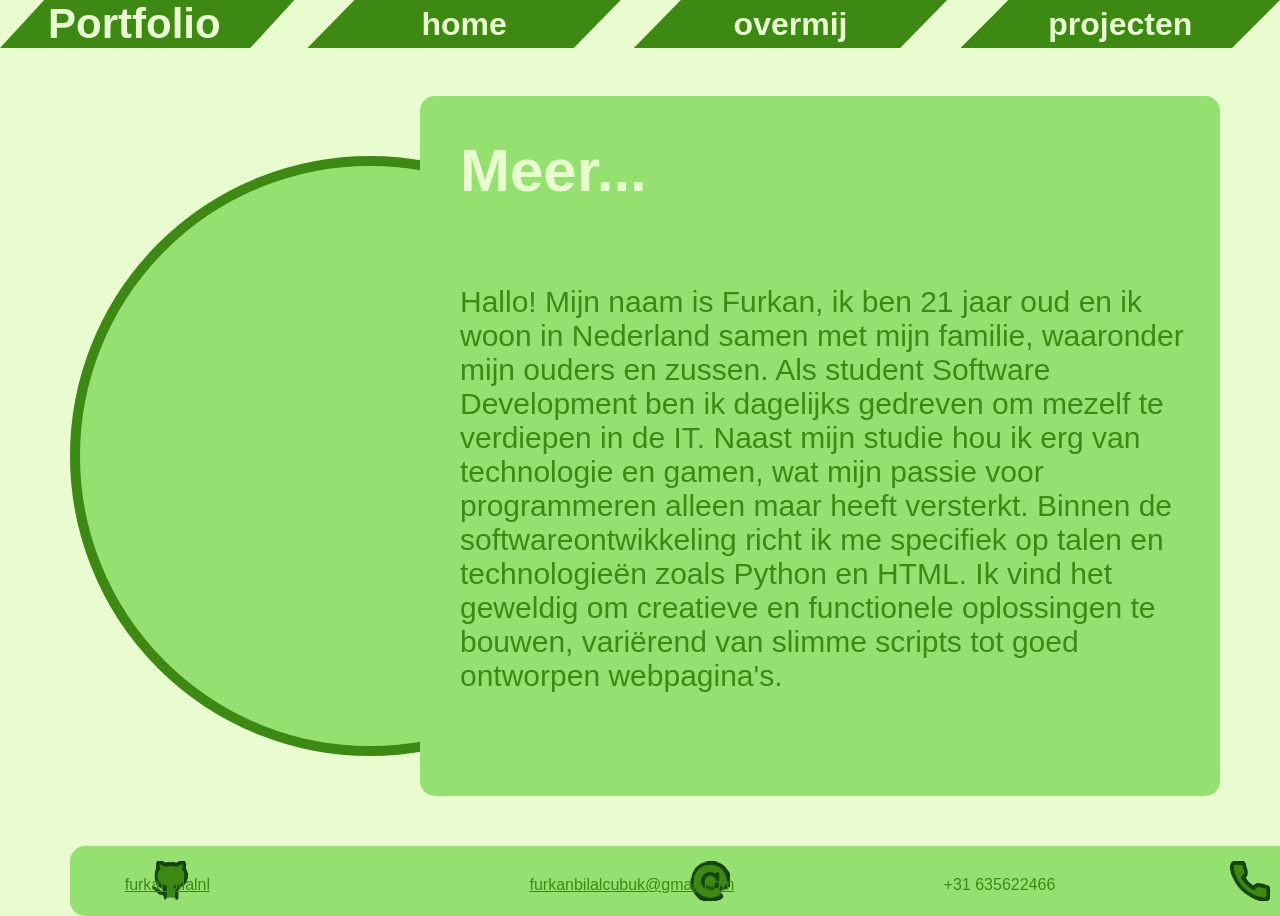
==== pages/aboutme.html @ 6112f853 "final(hopefully)" ====
<!doctype html>
<html lang="en" class="about-page">
  <head>
    <meta charset="UTF-8" />
    <meta name="viewport" content="width=device-width, initial-scale=1.0" />
    <title>Over mij Pagina</title>
    <link rel="stylesheet" href="/css/style.css" />
  </head>
  <body class="about-page">
    <header class="site-header">
      <nav class="navigation" aria-label="Main navigation">
        <a class="nav-logo" href="/index.html">Portfolio</a>
        <a class="nav-link nav-home" href="/index.html">home</a>
        <a class="nav-link nav-about" href="/pages/aboutme.html">overmij</a>
        <a class="nav-link nav-projects" href="/pages/projecten.html">projecten</a>
      </nav>
      <main>
    </header>
      <div class="text-block">
        <h2>Meer...</h2>
        <p>
          Hallo! Mijn naam is Furkan, ik ben 21 jaar oud en ik woon in Nederland
          samen met mijn familie, waaronder mijn ouders en zussen. Als student
          Software Development ben ik dagelijks gedreven om mezelf te verdiepen in
          de IT. Naast mijn studie hou ik erg van technologie en gamen, wat mijn
          passie voor programmeren alleen maar heeft versterkt. Binnen de
          softwareontwikkeling richt ik me specifiek op talen en technologieën
          zoals Python en HTML. Ik vind het geweldig om creatieve en functionele
          oplossingen te bouwen, variërend van slimme scripts tot goed ontworpen
          webpagina's.
        </p>
      </div>
      <div class="portrait-frame2">
        <video autoplay muted loop playsinline>
          <source src="/img/1000031771 - Trim.mp4" type="video/mp4" />
        </video>
      </div>
    </main>
    <footer>
      <div class="contact-block">
        <img id="gitlogo" src="/img/logo-git.png" alt="github logo" />
        <img id="maillogo" src="/img/logo-mail.png" alt="mail logo" />
        <img id="phonelogo" src="/img/logo-phone.png" alt="phone logo" />
      </div>
      <div class="contact-block-text">
        <a href="https://github.com/furkanbilalnl/">furkanbilalnl</a>
        <a id="mail" href="mailto:furkanbilalcubuk@gmail.com/">furkanbilalcubuk@gmail.com</a>
        <a id="underlinesiz" href="#">+31 635622466</a>
      </div>
    </footer>
  </body>
</html>
---- css/style.css ----
* {
  box-sizing: border-box;
  margin-left: 0;
}

html,
body {
  width: 100%;
  min-height: 100%;
  margin: 0;
}

body {
  font-family: Inter, Arial, Helvetica, sans-serif;
}

.background-block {
  position: relative;
  isolation: isolate;
  min-height: 100vh;
  overflow: hidden;
  background: #000;
}

.background-video,
.video-tint {
  position: absolute;
  inset: 0;
  width: 100%;
  height: 100%;
}

.background-video {
  z-index: -2;
  object-fit: cover;
}

.video-tint {
  z-index: -1;
  background: rgba(0, 0, 0, 0.352);
}

.site-header {
  position: relative;
  z-index: 1;
  height: 46px;
}

.navigation {
  display: grid;
  grid-template-columns: 23% 25.5% 25.5% 26%;
  width: 100%;
  height: 46px;
}

.navigation a {
  display: flex;
  align-items: center;
  justify-content: center;
  min-width: 0;
  color: #e8fccf;
  font-weight: 700;
  text-decoration: none;
}

.nav-logo,
.nav-link {
  background: #3e8914;
  clip-path: polygon(15% 0, 100% 0, 85% 100%, 0 100%);
}

.nav-logo {
  justify-content: flex-start !important;
  padding-left: 3.75vw;
  font-size: 42px;
}

.nav-link {
  font-size: 32px;
}

.nav-home {
  margin-left: 4%;
}

.nav-about {
  margin-left: 4%;
}

.nav-projects {
  margin-left: 4%;
}

.content-block {
  display: flex;
  justify-content: flex-end;
  text-align: center;
  padding: 52px 31px 40px;
}

.profile-block {
  position: relative;
  width: min(777px, 48vw);
  min-height: min(884px, calc(100vh - 138px));
  border-radius: 20px;
  background: #e8fccf;
}

.portrait-background {
  position: absolute;
  top: 25.4%;
  left: 16.7%;
  width: 63%;
  aspect-ratio: 490 / 474;
  border-radius: 50%;
  background: #e8fccf;
}

.portrait-frame {
  position: absolute;
  top: 19%;
  left: 19.2%;
  width: 60%;
  aspect-ratio: 490 / 474;
  overflow: hidden;
  border: 8px solid #e8fccf;
  border-radius: 50%;
}

.portrait-image {
  display: block;
  width: 100%;
  height: 100%;
  object-fit: cover;
  object-position: center 65%;
  object-position: right 70%;
  transform: scale(3.2);
}

.name-text {
  position: absolute;
  z-index: 1;
  top: 8%;
  left: 9.4%;
  width: 80%;
  margin: 0;
  color: #134611;
  font-size: 32px;
  font-weight: 700;
  line-height: 1.2;
}

.subtitle-text {
  position: absolute;
  bottom: 16.2%;
  left: 21.9%;
  margin: 0;
  color: #3e8914;
  font-size: 32px;
}

.interests-block {
  position: absolute;
  right: 7%;
  bottom: 8.5%;
  left: 5.4%;
  display: flex;
  justify-content: space-between;
  gap: 16px;
  color: #3e8914;
  font-size: clamp(16px, 1.67vw, 32px);
}

.interests-block p {
  margin: 0;
}

body.about-page {
  display: flex;
  flex-direction: column;
  background-color: #e8fccf;
}

.about-page .text-block {
  z-index: 99;
  display: flex;
  align-self: flex-end;
  flex-direction: column;
  margin-top: 50px;
  margin-right: 60px;
  height: 700px;
  width: 800px;
  background-color: #96e072;
  border-radius: 15px;
}

.about-page .text-block h2 {
  color: #e8fccf;
  font-size: 60px;
  text-align: left;
  margin-top: 40px;
  margin-left: 40px;
}

.about-page .text-block p {
  color: #3e8914;
  font-size: 30px;
  margin-left: 40px;
}


.about-page .contact-block {
  z-index: 99;
  display: flex;
  align-self: center;
  flex-direction: row;
  justify-content: flex-start;
  gap: 420px;
  margin-top: 90px;
  margin-left: 70px;
  height: 70px;
  width: 1580px;
  background-color: #96e072;
  border-radius: 15px;
}

.about-page .contact-block-text {
  z-index: 999;
  display: flex;
  align-items: center;
  justify-content: space-around;
  text-align: center;
  margin-top: -40px;
  margin-right: 120px;
  margin-left: 20px;
}

.about-page .contact-block-text a {
  color: #3e8914;
}

.about-page #mail {
  margin-left: 110px;
}

.about-page #underlinesiz {
  text-decoration: none;
}

.about-page .portrait-frame2 {
  display: flex;
  justify-content: flex-end;
  margin-top: -640px;
  margin-left: 70px;
  width: 600px;
  height: 600px;
  border-radius: 999px;
  background-color: #96e072;
  overflow: hidden;
  border: 10px solid #3e8914;
  box-sizing: border-box;
}

.about-page .portrait-frame2 video {
  display: block;
  width: 100%;
  height: 100%;
  object-fit: cover;
}

.about-page .contact-block img {
  display: flex;
  flex-direction: row;
  margin-left: 80px;
  margin-top: 15px;
  height: 40px;
  width: 40px;
}

.projects-page {
  background-color: #e8fccf;
}

body.projects-page {
  background-color: #e8fccf;
}

.projects-page main {
  min-width: 100vh;
  min-height: 100vh;
  display: flex;
  flex-direction: row-reverse;
  justify-content: space-around;
  align-items: center;
  margin-top: -40px;
}

.projects-page .interview-block {
  display: flex;
  text-align: start;
  flex-direction: column;
  align-items: flex-start;
  height: 750px;
  width: 890px;
  padding: 28px 35px;
  border-radius: 20px;
  background-color: #134611;
  margin-right: 40px;
}

.projects-page .interview-block h2 {
  font-size: 60px;
  color: #e8fccf;
  margin: 0 0 14px;
}

.projects-page .soru {
  font-size: 24px;
  font-weight: bold;
  color: #e8fccf;
  line-height: 1.2;
  padding: 0;
  margin: 0;
}

.projects-page .cevap {
  font-size: 23px;
  font-weight: lighter;
  font-style: italic;
  color: #e8fccf;
  line-height: 1.2;
  margin: 0 0 22px 12px;
}

.projects-page .projecten-table {
  display: flex;
  flex-direction: column;
  text-decoration: none;
  height: 750px;
  width: 650px;
  padding: 20px;
  border-radius: 20px;
  background-color: #134611;
}

.projects-page .projecten-table a{
  text-decoration: none;
  color: #134611;
}

.projects-page .projecten-table h2 {
  display: flex;
  align-items: center;
  flex: 0 0 140px;
  margin: 0 0 7px;
  padding: 20px;
  border-radius: 20px 20px 0 0;
  background-color: #e8fccf;
  color: #134611;
  font-size: 40px;
}

.projects-page .projecten-table ul {
  display: flex;
  flex: 1;
  flex-direction: column;
  gap: 7px;
  min-height: 0;
  padding: 0;
  margin: 0;
  list-style: none;
  border-radius: 20px;
  background-color: #134611;
}

.projects-page .projecten-table li {
  display: grid;
  flex: 1;
  grid-template-columns: 200px 403px;
  gap: 7px;
}

.projects-page .projecten-table li span {
  display: flex;
  align-items: center;
  font-size: larger;
  font-weight: bold;
  padding: 10px 20px;
  background-color: #e8fccf;
  color: #134611;
}

.projects-page .email-input {
  display: flex;
  margin-top: 70px;
  margin-bottom: 20px;
  margin-left: 240px;
  height: 50px;
  width: 220px;
  border-radius: 10px;
  border: 2px solid #e8fccf;
  background-color: #e8fccf;
  color: #134611;
}

.projects-page .email-input::placeholder {
  background-color: #e8fccf;
}

.projects-page .email-input:focus {
  border-color: #3e8914;
  outline: none;
}

.projects-page .number-input {
  display: flex;
  margin-top: -70px;
  height: 50px;
  width: 220px;
  border-radius: 10px;
  border: 2px solid #e8fccf;
  background-color: #e8fccf;
  color: #134611;
}

.projects-page .number-input::placeholder {
  background-color: #e8fccf;
}

.projects-page .number-input:focus {
  border-color: #3e8914;
  outline: none;
}

.projects-page .star-review {
  display: flex;
  margin-top: -60px;
  margin-left: 650px;
  height: 50px;
  width: 195px;
  border:none;
  background-color: #96e072;
  background: url(/img/star-empty.png) center / cover no-repeat;
  border-radius: 10px;
}
.projects-page .star-review::-moz-range-thumb {
    height: 40px;
    width: 40px;
    border-radius: 50%;
    background: #134611;
    border: none;
/*     border: 2px solid #3e8914; */
    background: url(/img/star2.png) center / cover no-repeat;
  }

.projects-page .star #rating {
  display: flex;
  margin-top: -75px;
  margin-left: 655px;
  font-size: 17px;
  font-weight: lighter;
  font-style: italic;
  color: #e8fccf;
}

.projects-page .star #email {
  display: flex;
  margin-top: -47px;
  margin-left: 250px;
  font-size: 17px;
  font-weight: lighter;
  font-style: italic;
  color: #e8fccf;
}

.projects-page .star #number {
  display: flex;
  margin-top: -36px;
  margin-left: 10px;
  font-size: 17px;
  font-weight: lighter;
  font-style: italic;
  color: #e8fccf;
}

.projects-page .send-button{
  display: flex;
  text-align: center;
  align-items: center;
  justify-content: center;
  height: 30px;
  width: 70px;
  font-size: 15px;
  font-weight: 550;
  color: #134611;
  background-color: #96e072;
  border-radius: 10px;
  border: none;
  outline: none;
  margin-top: -2px;
  margin-left: 470px;
}

.projects-page .send-button:hover{
  background-color: #e8fccf;
  color: #134611;
}
.project1 body{
  display: flex;
  background-color: #e8fccf;
  flex-direction: column;
}

.project1 .anakare{
  display: flex;
  justify-content: space-between;
  flex-direction: column;
/*   margin-top: 2%;
  margin-left: 4%; */
  background-color: #e8fccf;
  height: 888px;
  width: 100%;
}

.project1 .anakare p{
  display: flex;
  align-items: center;
  justify-content: center;
  padding: 2%;
  color:#134611;
  font-weight: 600;
  font-size: 150%;
}

.project1 .kare2{
  display: flex;
  background-color: #96e072;
  margin-left: 3%;
  margin-top: 2.5%;
  height: 46%;
  width: 45%;
  border-radius: 20px;
}
.project1 .kare4{
  display: flex;
  background-color: #96e072;
  margin-left: 3%;
  margin-top: 2.5%;
  height: 46%;
  width: 45%;
  border-radius: 20px;
}

.project1 .kare3{
  display: flex;
  background-color: #96e072;
  margin-left: 5%;
  margin-top: 2.5%;
  border-radius: 20px;
  height: 46%;
  width: 45%;
}
.project1 .kare5{
  display: flex;
  align-items: center;
  justify-content: center;
  background-color: #96e072;
  margin-left: 5%;
  margin-top: 2.5%;
  margin-bottom: 2.5%;
  height: 46%;
  width: 45%;
  border-radius: 20px;
}

.project1 .anakare #csspng{
  position: absolute;
  right: 2%;
  bottom: 4%;
  height: 45%;
  width: 45%;
  border: 20px solid #3e8914 ;
  border-radius: 20px;
/*   margin-left: 60%;
  margin-top: 0%; */
}

/* .project1 .anakare #csspng:hover{
  border: 20px solid #3e8914;
  z-index: 10;
  height: 80%;
  width: 80%;
} */

.project1 .anakare #htmlpng{
  position: absolute;
  right: 2%;
  top: 40%;
  height: 10%;
  width: 45%;
  border: 20px solid #3e8914 ;
  border-radius: 20px;
/*   margin-left: 60%;
  margin-top: 0%; */
}

.project1 .anakare #htmlpng2{
  position: absolute;
  right: 2%;
  top: 10%;
  height: 29%;
  width: 45%;
  border: 20px solid #3e8914 ;
  border-radius: 20px;
/*   margin-left: 60%;
  margin-top: 0%; */
}

/* .project1 .anakare #htmlpng:hover{
  border: 20px solid #3e8914;
  z-index: 10;
  height: 20%;
  width: 80%;
}
 */
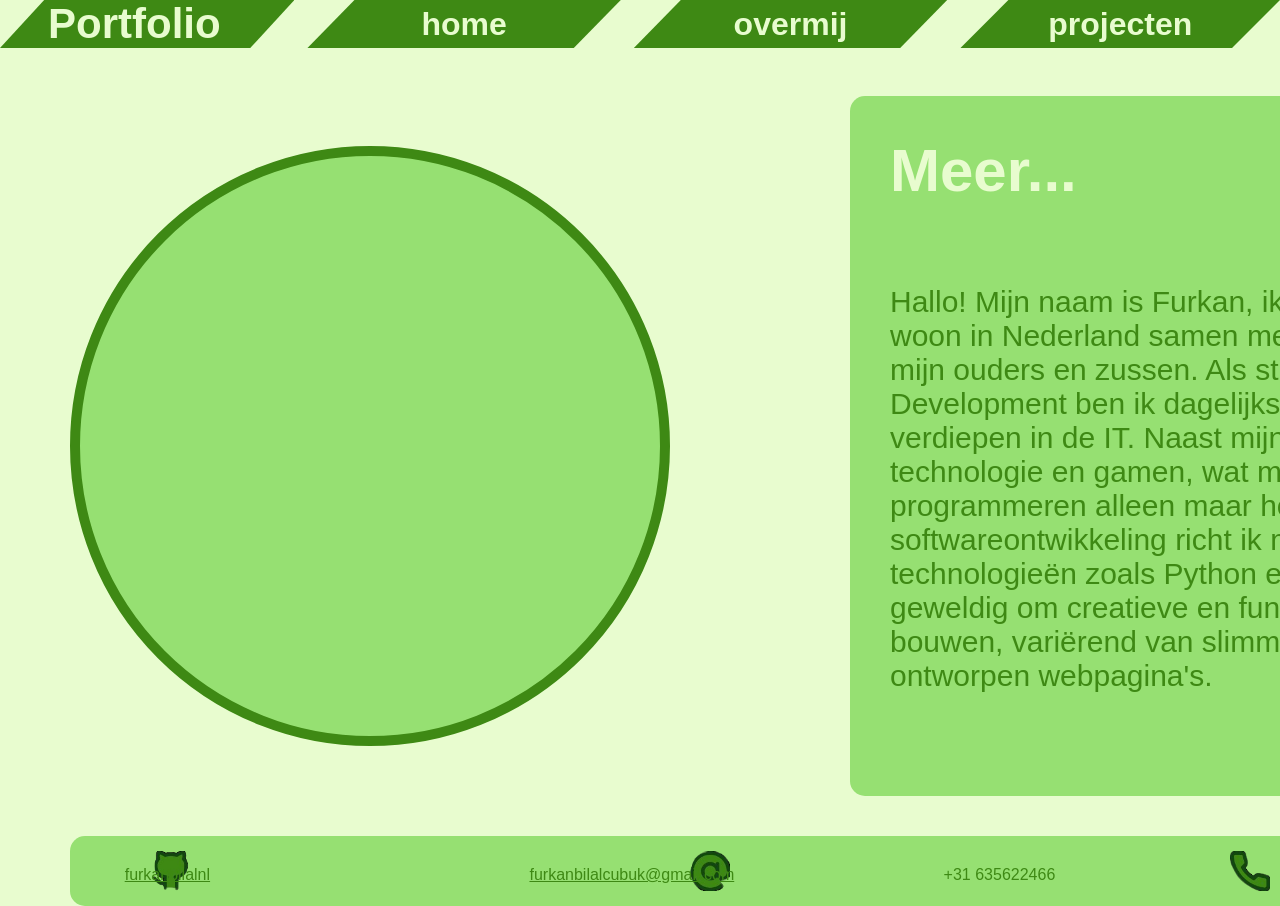
==== commit 0fef8511: "fix?" ====
--- a/pages/aboutme.html
+++ b/pages/aboutme.html
@@ -8,33 +8,35 @@
   </head>
   <body class="about-page">
     <header class="site-header">
-      <nav class="navigation" aria-label="Main navigation">
-        <a class="nav-logo" href="/index.html">Portfolio</a>
-        <a class="nav-link nav-home" href="/index.html">home</a>
-        <a class="nav-link nav-about" href="/pages/aboutme.html">overmij</a>
-        <a class="nav-link nav-projects" href="/pages/projecten.html">projecten</a>
-      </nav>
+        <nav class="navigation" aria-label="Main navigation">
+          <a class="nav-logo" href="/index.html">Portfolio</a>
+          <a class="nav-link nav-home" href="/index.html">home</a>
+          <a class="nav-link nav-about" href="/pages/aboutme.html">overmij</a>
+          <a class="nav-link nav-projects" href="/pages/projecten.html">projecten</a>
+        </nav>
+    </header>
       <main>
-    </header>
-      <div class="text-block">
-        <h2>Meer...</h2>
-        <p>
-          Hallo! Mijn naam is Furkan, ik ben 21 jaar oud en ik woon in Nederland
-          samen met mijn familie, waaronder mijn ouders en zussen. Als student
-          Software Development ben ik dagelijks gedreven om mezelf te verdiepen in
-          de IT. Naast mijn studie hou ik erg van technologie en gamen, wat mijn
-          passie voor programmeren alleen maar heeft versterkt. Binnen de
-          softwareontwikkeling richt ik me specifiek op talen en technologieën
-          zoals Python en HTML. Ik vind het geweldig om creatieve en functionele
-          oplossingen te bouwen, variërend van slimme scripts tot goed ontworpen
-          webpagina's.
-        </p>
-      </div>
-      <div class="portrait-frame2">
-        <video autoplay muted loop playsinline>
-          <source src="/img/1000031771 - Trim.mp4" type="video/mp4" />
-        </video>
-      </div>
+        <section>
+          <div class="text-block">
+            <h2>Meer...</h2>
+            <p>
+              Hallo! Mijn naam is Furkan, ik ben 21 jaar oud en ik woon in Nederland
+              samen met mijn familie, waaronder mijn ouders en zussen. Als student
+              Software Development ben ik dagelijks gedreven om mezelf te verdiepen in
+              de IT. Naast mijn studie hou ik erg van technologie en gamen, wat mijn
+              passie voor programmeren alleen maar heeft versterkt. Binnen de
+              softwareontwikkeling richt ik me specifiek op talen en technologieën
+              zoals Python en HTML. Ik vind het geweldig om creatieve en functionele
+              oplossingen te bouwen, variërend van slimme scripts tot goed ontworpen
+              webpagina's.
+            </p>
+          </div>
+          <div class="portrait-frame2">
+            <video autoplay muted loop playsinline>
+              <source src="/img/1000031771 - Trim.mp4" type="video/mp4" />
+            </video>
+          </div>
+        </section>
     </main>
     <footer>
       <div class="contact-block">
--- a/css/style.css
+++ b/css/style.css
@@ -184,10 +184,10 @@
 .about-page .text-block {
   z-index: 99;
   display: flex;
-  align-self: flex-end;
+/*   align-self: flex-end; */
   flex-direction: column;
   margin-top: 50px;
-  margin-right: 60px;
+  margin-left: 850px;
   height: 700px;
   width: 800px;
   background-color: #96e072;
@@ -250,7 +250,7 @@
 .about-page .portrait-frame2 {
   display: flex;
   justify-content: flex-end;
-  margin-top: -640px;
+  margin-top: -650px;
   margin-left: 70px;
   width: 600px;
   height: 600px;
@@ -292,7 +292,7 @@
   flex-direction: row-reverse;
   justify-content: space-around;
   align-items: center;
-  margin-top: -40px;
+  margin-top: -25px;
 }
 
 .projects-page .interview-block {
@@ -305,7 +305,7 @@
   padding: 28px 35px;
   border-radius: 20px;
   background-color: #134611;
-  margin-right: 40px;
+  margin-right: 30px;
 }
 
 .projects-page .interview-block h2 {
@@ -340,6 +340,7 @@
   width: 650px;
   padding: 20px;
   border-radius: 20px;
+  margin-left: 20px;
   background-color: #134611;
 }
 
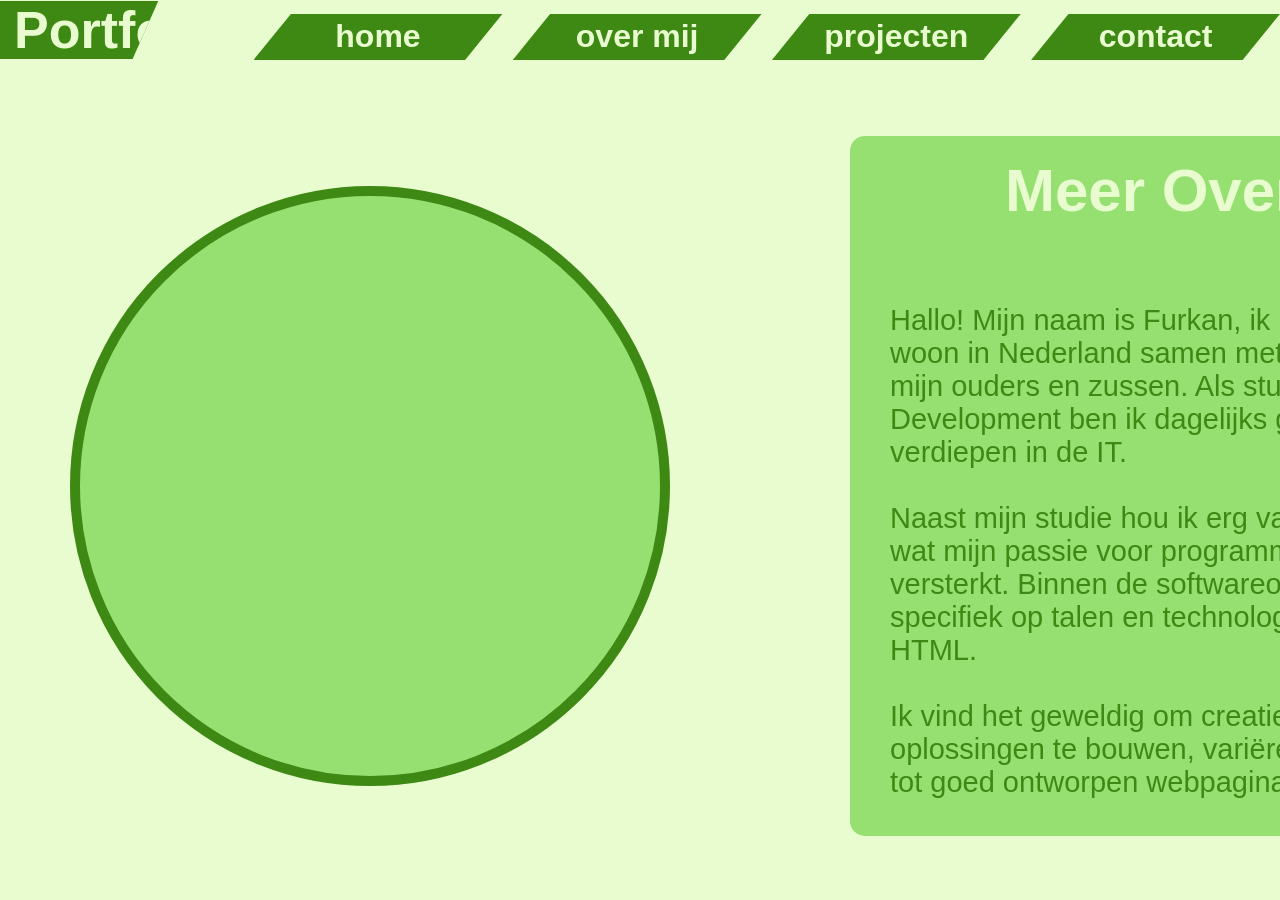
==== commit 82ed1bb4: "final" ====
--- a/pages/aboutme.html
+++ b/pages/aboutme.html
@@ -8,25 +8,30 @@
   </head>
   <body class="about-page">
     <header class="site-header">
+      <a class="nav-logo">Portfolio</a>
         <nav class="navigation" aria-label="Main navigation">
-          <a class="nav-logo" href="/index.html">Portfolio</a>
           <a class="nav-link nav-home" href="/index.html">home</a>
-          <a class="nav-link nav-about" href="/pages/aboutme.html">overmij</a>
+          <a class="nav-link nav-about" href="/pages/aboutme.html">over mij</a>
           <a class="nav-link nav-projects" href="/pages/projecten.html">projecten</a>
+          <a class="nav-link nav-contact" href="/pages/contact.html">contact</a>
         </nav>
     </header>
       <main>
         <section>
           <div class="text-block">
-            <h2>Meer...</h2>
+            <h2>Meer Over Mijnzelf</h2>
             <p>
               Hallo! Mijn naam is Furkan, ik ben 21 jaar oud en ik woon in Nederland
               samen met mijn familie, waaronder mijn ouders en zussen. Als student
               Software Development ben ik dagelijks gedreven om mezelf te verdiepen in
-              de IT. Naast mijn studie hou ik erg van technologie en gamen, wat mijn
+              de IT.
+              <br>
+              <br>Naast mijn studie hou ik erg van technologie en gamen, wat mijn
               passie voor programmeren alleen maar heeft versterkt. Binnen de
               softwareontwikkeling richt ik me specifiek op talen en technologieën
-              zoals Python en HTML. Ik vind het geweldig om creatieve en functionele
+              zoals Python en HTML.
+              <br>
+              <br>Ik vind het geweldig om creatieve en functionele
               oplossingen te bouwen, variërend van slimme scripts tot goed ontworpen
               webpagina's.
             </p>
@@ -38,17 +43,5 @@
           </div>
         </section>
     </main>
-    <footer>
-      <div class="contact-block">
-        <img id="gitlogo" src="/img/logo-git.png" alt="github logo" />
-        <img id="maillogo" src="/img/logo-mail.png" alt="mail logo" />
-        <img id="phonelogo" src="/img/logo-phone.png" alt="phone logo" />
-      </div>
-      <div class="contact-block-text">
-        <a href="https://github.com/furkanbilalnl/">furkanbilalnl</a>
-        <a id="mail" href="mailto:furkanbilalcubuk@gmail.com/">furkanbilalcubuk@gmail.com</a>
-        <a id="underlinesiz" href="#">+31 635622466</a>
-      </div>
-    </footer>
   </body>
 </html>
--- a/css/style.css
+++ b/css/style.css
@@ -8,11 +8,9 @@
   width: 100%;
   min-height: 100%;
   margin: 0;
-}
-
-body {
   font-family: Inter, Arial, Helvetica, sans-serif;
 }
+
 
 .background-block {
   position: relative;
@@ -48,8 +46,10 @@
 
 .navigation {
   display: grid;
-  grid-template-columns: 23% 25.5% 25.5% 26%;
-  width: 100%;
+  grid-template-columns: 25% 25% 25% 25%;
+  margin-top: -3.6%;
+  width: 81%;
+  margin-left: 19%;
   height: 46px;
 }
 
@@ -70,9 +70,13 @@
 }
 
 .nav-logo {
-  justify-content: flex-start !important;
-  padding-left: 3.75vw;
-  font-size: 42px;
+  font-size: 52px;
+  user-select: none;
+  padding: 0.1% 13.5% 0% 5%;
+  margin-left: -3.9%;
+  color: #e8fccf;
+  font-weight: 700;
+  clip-path: polygon(0% 0, 74% 0, 62% 100%, 0 100%);
 }
 
 .nav-link {
@@ -90,6 +94,11 @@
 .nav-projects {
   margin-left: 4%;
 }
+
+.nav-contact {
+  margin-left: 4%;
+}
+
 
 .content-block {
   display: flex;
@@ -103,17 +112,9 @@
   width: min(777px, 48vw);
   min-height: min(884px, calc(100vh - 138px));
   border-radius: 20px;
-  background: #e8fccf;
-}
-
-.portrait-background {
-  position: absolute;
-  top: 25.4%;
-  left: 16.7%;
-  width: 63%;
-  aspect-ratio: 490 / 474;
-  border-radius: 50%;
-  background: #e8fccf;
+  background: #e8fccf81;
+  margin-right: 30px;
+  
 }
 
 .portrait-frame {
@@ -123,7 +124,7 @@
   width: 60%;
   aspect-ratio: 490 / 474;
   overflow: hidden;
-  border: 8px solid #e8fccf;
+/*   border: 8px solid #e8fccf; */
   border-radius: 50%;
 }
 
@@ -145,7 +146,7 @@
   width: 80%;
   margin: 0;
   color: #134611;
-  font-size: 32px;
+  font-size: 42px;
   font-weight: 700;
   line-height: 1.2;
 }
@@ -155,7 +156,7 @@
   bottom: 16.2%;
   left: 21.9%;
   margin: 0;
-  color: #3e8914;
+  color: #134611;
   font-size: 32px;
 }
 
@@ -167,7 +168,7 @@
   display: flex;
   justify-content: space-between;
   gap: 16px;
-  color: #3e8914;
+  color: #134611;
   font-size: clamp(16px, 1.67vw, 32px);
 }
 
@@ -185,8 +186,9 @@
   z-index: 99;
   display: flex;
 /*   align-self: flex-end; */
-  flex-direction: column;
-  margin-top: 50px;
+align-items: center;
+  flex-direction: column;
+  margin-top: 90px;
   margin-left: 850px;
   height: 700px;
   width: 800px;
@@ -198,58 +200,19 @@
   color: #e8fccf;
   font-size: 60px;
   text-align: left;
-  margin-top: 40px;
+  margin-top: 20px;
   margin-left: 40px;
 }
 
 .about-page .text-block p {
   color: #3e8914;
-  font-size: 30px;
+  font-size: 29px;
+  margin-top: -15 px;
   margin-left: 40px;
-}
-
-
-.about-page .contact-block {
-  z-index: 99;
-  display: flex;
-  align-self: center;
-  flex-direction: row;
-  justify-content: flex-start;
-  gap: 420px;
-  margin-top: 90px;
-  margin-left: 70px;
-  height: 70px;
-  width: 1580px;
-  background-color: #96e072;
-  border-radius: 15px;
-}
-
-.about-page .contact-block-text {
-  z-index: 999;
-  display: flex;
-  align-items: center;
-  justify-content: space-around;
-  text-align: center;
-  margin-top: -40px;
-  margin-right: 120px;
-  margin-left: 20px;
-}
-
-.about-page .contact-block-text a {
-  color: #3e8914;
-}
-
-.about-page #mail {
-  margin-left: 110px;
-}
-
-.about-page #underlinesiz {
-  text-decoration: none;
+  margin-right: 40px;
 }
 
 .about-page .portrait-frame2 {
-  display: flex;
-  justify-content: flex-end;
   margin-top: -650px;
   margin-left: 70px;
   width: 600px;
@@ -260,23 +223,12 @@
   border: 10px solid #3e8914;
   box-sizing: border-box;
 }
-
-.about-page .portrait-frame2 video {
-  display: block;
+.about-page .portrait-frame2 video{
   width: 100%;
   height: 100%;
   object-fit: cover;
 }
 
-.about-page .contact-block img {
-  display: flex;
-  flex-direction: row;
-  margin-left: 80px;
-  margin-top: 15px;
-  height: 40px;
-  width: 40px;
-}
-
 .projects-page {
   background-color: #e8fccf;
 }
@@ -287,12 +239,12 @@
 
 .projects-page main {
   min-width: 100vh;
-  min-height: 100vh;
+  min-height: calc(100ch - 21px);
   display: flex;
   flex-direction: row-reverse;
   justify-content: space-around;
   align-items: center;
-  margin-top: -25px;
+  margin-top: 10px;
 }
 
 .projects-page .interview-block {
@@ -332,6 +284,23 @@
   margin: 0 0 22px 12px;
 }
 
+.projects-page #tony{
+  height: 100px;
+  width: 100px;
+  border-radius: 99px;
+  border: 5px #96e072 solid;
+}
+
+.projects-page #tonytext{
+  margin-top: -7%;
+  margin-left: 14%;
+  text-decoration: none;
+  color: #96e072;
+  font-weight: bold;
+/*   height: 100px;
+  width: 100px; */
+}
+
 .projects-page .projecten-table {
   display: flex;
   flex-direction: column;
@@ -340,7 +309,7 @@
   width: 650px;
   padding: 20px;
   border-radius: 20px;
-  margin-left: 20px;
+  margin-left: 30px;
   background-color: #134611;
 }
 
@@ -377,7 +346,7 @@
 .projects-page .projecten-table li {
   display: grid;
   flex: 1;
-  grid-template-columns: 200px 403px;
+  grid-template-columns: 280px 323px;
   gap: 7px;
 }
 
@@ -388,6 +357,14 @@
   font-weight: bold;
   padding: 10px 20px;
   background-color: #e8fccf;
+  color: #134611;
+}
+
+.projects-page li span.soon{
+  color: #e8fccf;
+}
+
+.projects-page li span.soon:hover{
   color: #134611;
 }
 
@@ -435,7 +412,6 @@
 
 .projects-page .star-review {
   display: flex;
-  margin-top: -60px;
   margin-left: 650px;
   height: 50px;
   width: 195px;
@@ -625,3 +601,174 @@
 }
  */
 
+
+
+.contact-page .contact-block img {
+  display: flex;
+  flex-direction: row;
+  margin-left: 80px;
+  margin-top: 15px;
+  height: 40px;
+  width: 40px;
+}
+
+.contact-page body{
+  display: flex;
+  flex-direction: column;
+  height: 100%;
+  width:100vw;
+  background-color: #e8fccf;
+}
+
+.contact-page .contact-block {
+  z-index: 99;
+  display: flex;
+  align-self: center;
+  flex-direction: row;
+  justify-content: flex-start;
+  gap: 420px;
+  margin-top: 5%;
+  margin-left: 70px;
+  height: 70px;
+  width: 1580px;
+  background-color: #96e072;
+  border-radius: 15px;
+}
+
+.contact-page .contact-block-text {
+  z-index: 999;
+  display: flex;
+  align-items: center;
+  justify-content: space-around;
+  text-align: center;
+  margin-top: -40px;
+  margin-right: 120px;
+  margin-left: 20px;
+}
+
+.contact-page .contact-block-text a {
+  color: #3e8914;
+}
+
+.contact-page #mail {
+  margin-left: 110px;
+}
+
+.contact-page #underlinesiz {
+  text-decoration: none;
+}
+
+.contact-page .mainkare{
+  display: flex;
+  flex-direction: column;
+  justify-content: center;
+  align-items: center;
+  margin-top: -8%;
+
+}
+
+.contact-page .form{
+  display: flex;
+  flex-direction: column;
+  text-align: center;
+  gap: 30px;
+  padding: 40px 4% 20px;
+  border-radius: 20px;
+  margin-top: 15%;
+  height: 600px;
+  width: 1200px;
+  background-color: #3e8914;
+}
+
+.contact-page .form h2{
+  color: #e8fccf;
+  font-size: 50px;
+}
+
+.contact-page .textarea{
+  display: flex;
+  flex: 1;
+  flex-direction: column;
+  align-items: flex-end;
+  gap: 30px;
+  min-height: 0;
+  width: 100%;
+}
+
+.contact-page .textarea #text{
+  flex: 1;
+  width: 100%;
+  resize: none;
+  margin: 0;
+  border-radius: 10px;
+  border: 1px solid #e8fccf;
+
+  font-weight: bold;
+  color: #134611;
+  background-color: #e8fccf;
+}
+
+.contact-page .inputs{
+  display: flex;
+  flex-direction: row;
+  gap: 30px;
+  width: 100%;
+}
+
+
+.contact-page #mail2{
+  flex: 1;
+  height: 66px;
+  width: 0;
+  margin-left: 0;
+  border-radius: 10px;
+
+  font-weight: bold;
+  color: #134611;
+  background-color: #e8fccf;
+  border: 1px solid #e8fccf;
+}
+
+.contact-page #name{
+  flex: 1;
+  height: 66px;
+  width: 0;
+  background-color: #e8fccf;
+  border-radius: 10px;
+
+  font-weight: bold;
+  color: #134611;
+  background-color: #e8fccf;
+  border: 1px solid #e8fccf;
+}
+
+.contact-page #buton{
+  width: 125px;
+  height: 55px;
+  border-radius: 10px;
+  background-color: #e8fccf;
+  border: 1px solid #e8fccf;
+  font-weight: bold;
+  color: #134611;
+  background-color: #e8fccf;
+}
+
+.contact-page #buton:hover{
+  background-color: #96e072;
+  border: 1px solid #96e072;
+}
+
+.contact-page #name:focus{
+  border: 1px solid #134611;
+  outline: 2px solid #134611;
+}
+
+.contact-page #mail2:focus{
+  border: 1px solid #134611;
+  outline: 2px solid #134611;
+}
+
+.contact-page #text:focus{
+  border: 1px solid #134611;
+  outline: 2px solid #134611;
+}
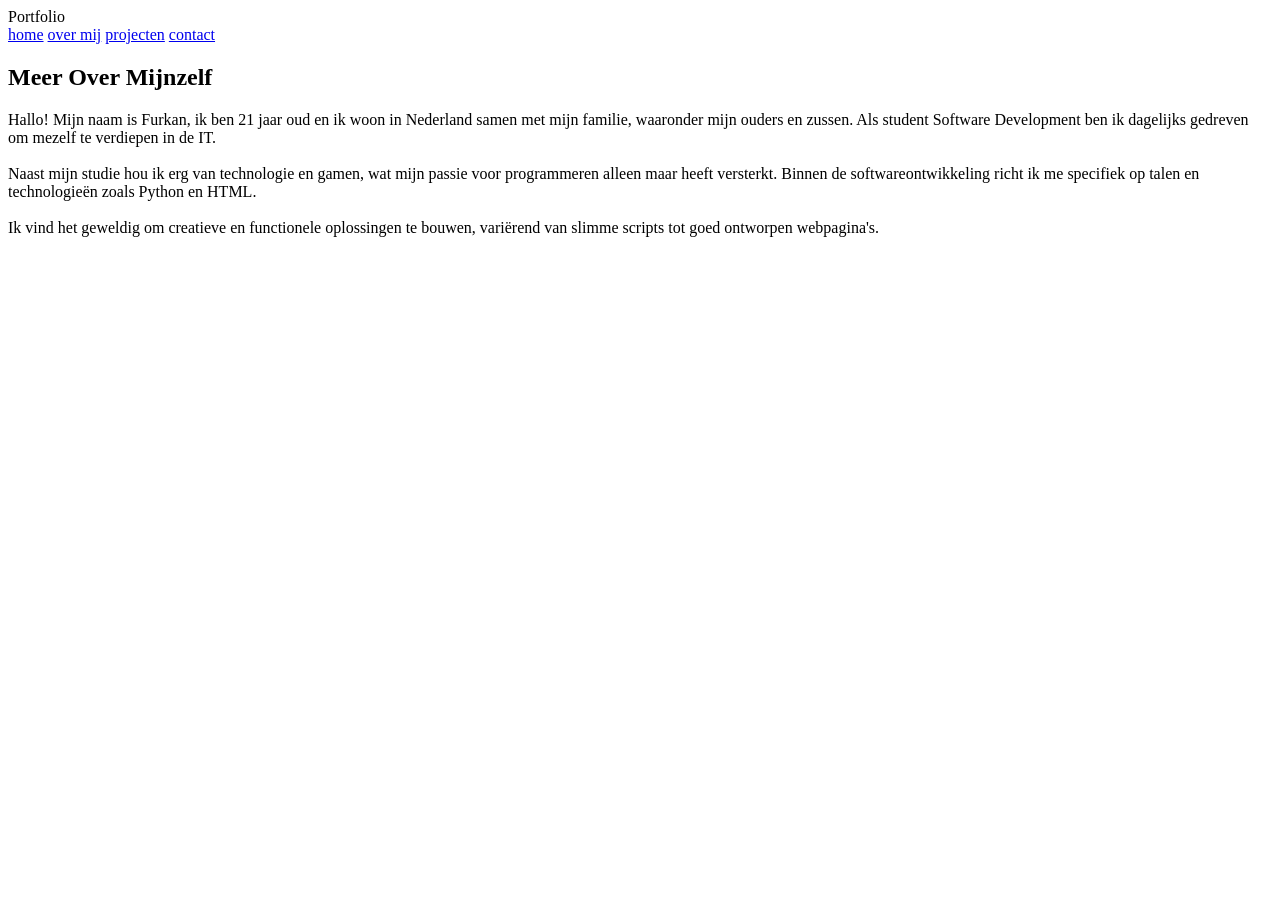
==== commit 3d0e778a: "fix" ====
--- a/pages/aboutme.html
+++ b/pages/aboutme.html
@@ -4,7 +4,7 @@
     <meta charset="UTF-8" />
     <meta name="viewport" content="width=device-width, initial-scale=1.0" />
     <title>Over mij Pagina</title>
-    <link rel="stylesheet" href="/css/style.css" />
+    <link rel="stylesheet" href="style.css" />
   </head>
   <body class="about-page">
     <header class="site-header">
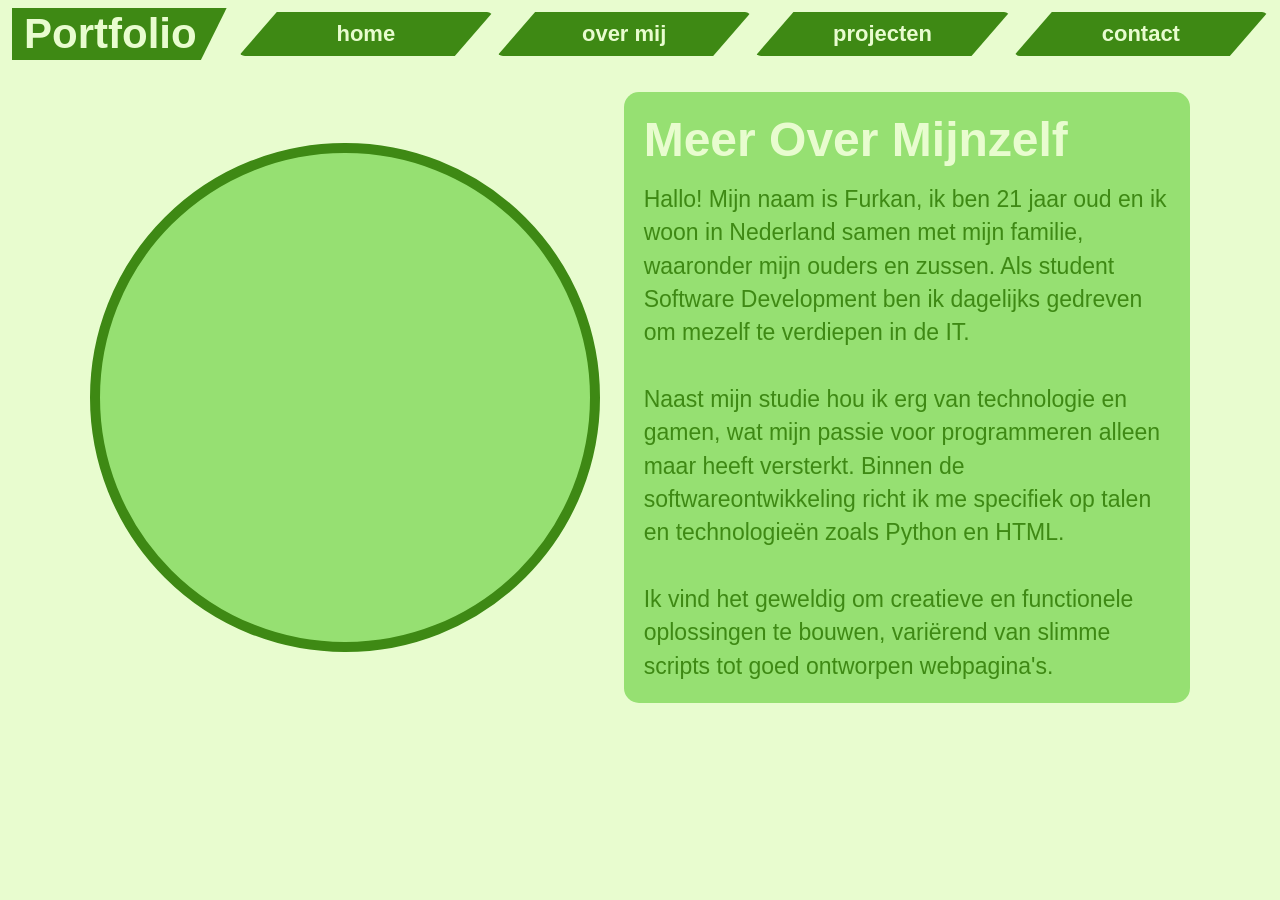
==== commit 6ee1314b: "." ====
--- a/pages/aboutme.html
+++ b/pages/aboutme.html
@@ -4,7 +4,7 @@
     <meta charset="UTF-8" />
     <meta name="viewport" content="width=device-width, initial-scale=1.0" />
     <title>Over mij Pagina</title>
-    <link rel="stylesheet" href="style.css" />
+    <link rel="stylesheet" href="/css/style.css" />
   </head>
   <body class="about-page">
     <header class="site-header">
--- a/css/style.css
+++ b/css/style.css
@@ -0,0 +1,1214 @@
+* {
+  box-sizing: border-box;
+  margin-left: 0;
+}
+
+html,
+body {
+  width: 100%;
+  min-height: 100%;
+  margin: 0;
+  font-family: Inter, Arial, Helvetica, sans-serif;
+}
+
+
+.background-block {
+  position: relative;
+  isolation: isolate;
+  min-height: 100vh;
+  overflow: hidden;
+  background: #000;
+}
+
+.background-video,
+.video-tint {
+  position: absolute;
+  inset: 0;
+  width: 100%;
+  height: 100%;
+}
+
+.background-video {
+  z-index: -2;
+  object-fit: cover;
+}
+
+.video-tint {
+  z-index: -1;
+  background: rgba(0, 0, 0, 0.352);
+}
+
+.site-header {
+  position: relative;
+  z-index: 1;
+  height: 46px;
+}
+
+.navigation {
+  display: grid;
+  grid-template-columns: 25% 25% 25% 25%;
+  margin-top: -3.6%;
+  width: 81%;
+  margin-left: 19%;
+  height: 46px;
+}
+
+.navigation a {
+  display: flex;
+  align-items: center;
+  justify-content: center;
+  min-width: 0;
+  color: #e8fccf;
+  font-weight: 700;
+  text-decoration: none;
+}
+
+.nav-logo,
+.nav-link {
+  background: #3e8914;
+  clip-path: polygon(15% 0, 100% 0, 85% 100%, 0 100%);
+}
+
+.nav-logo {
+  font-size: 52px;
+  user-select: none;
+  padding: 0.1% 13.5% 0% 5%;
+  margin-left: -3.9%;
+  color: #e8fccf;
+  font-weight: 700;
+  clip-path: polygon(0% 0, 74% 0, 62% 100%, 0 100%);
+}
+
+.nav-link {
+  font-size: 32px;
+}
+
+.nav-home {
+  margin-left: 4%;
+}
+
+.nav-about {
+  margin-left: 4%;
+}
+
+.nav-projects {
+  margin-left: 4%;
+}
+
+.nav-contact {
+  margin-left: 4%;
+}
+
+
+.content-block {
+  display: flex;
+  justify-content: flex-end;
+  text-align: center;
+  padding: 52px 31px 40px;
+}
+
+.profile-block {
+  position: relative;
+  width: min(777px, 48vw);
+  min-height: min(884px, calc(100vh - 138px));
+  border-radius: 20px;
+  background: #e8fccf81;
+  margin-right: 30px;
+  
+}
+
+.portrait-frame {
+  position: absolute;
+  top: 19%;
+  left: 19.2%;
+  width: 60%;
+  aspect-ratio: 490 / 474;
+  overflow: hidden;
+/*   border: 8px solid #e8fccf; */
+  border-radius: 50%;
+}
+
+.portrait-image {
+  display: block;
+  width: 100%;
+  height: 100%;
+  object-fit: cover;
+  object-position: center 65%;
+  object-position: right 70%;
+  transform: scale(3.2);
+}
+
+.name-text {
+  position: absolute;
+  z-index: 1;
+  top: 8%;
+  left: 9.4%;
+  width: 80%;
+  margin: 0;
+  color: #134611;
+  font-size: 42px;
+  font-weight: 700;
+  line-height: 1.2;
+}
+
+.subtitle-text {
+  position: absolute;
+  bottom: 16.2%;
+  left: 21.9%;
+  margin: 0;
+  color: #134611;
+  font-size: 32px;
+}
+
+.interests-block {
+  position: absolute;
+  right: 7%;
+  bottom: 8.5%;
+  left: 5.4%;
+  display: flex;
+  justify-content: space-between;
+  gap: 16px;
+  color: #134611;
+  font-size: clamp(16px, 1.67vw, 32px);
+}
+
+.interests-block p {
+  margin: 0;
+}
+
+body.about-page {
+  display: flex;
+  flex-direction: column;
+  background-color: #e8fccf;
+}
+
+.about-page .text-block {
+  z-index: 99;
+  display: flex;
+/*   align-self: flex-end; */
+align-items: center;
+  flex-direction: column;
+  margin-top: 90px;
+  margin-left: 850px;
+  height: 700px;
+  width: 800px;
+  background-color: #96e072;
+  border-radius: 15px;
+}
+
+.about-page .text-block h2 {
+  color: #e8fccf;
+  font-size: 60px;
+  text-align: left;
+  margin-top: 20px;
+  margin-left: 40px;
+}
+
+.about-page .text-block p {
+  color: #3e8914;
+  font-size: 29px;
+  margin-top: -15 px;
+  margin-left: 40px;
+  margin-right: 40px;
+}
+
+.about-page .portrait-frame2 {
+  margin-top: -650px;
+  margin-left: 70px;
+  width: 600px;
+  height: 600px;
+  border-radius: 999px;
+  background-color: #96e072;
+  overflow: hidden;
+  border: 10px solid #3e8914;
+  box-sizing: border-box;
+}
+.about-page .portrait-frame2 video{
+  width: 100%;
+  height: 100%;
+  object-fit: cover;
+}
+
+.projects-page {
+  background-color: #e8fccf;
+}
+
+body.projects-page {
+  background-color: #e8fccf;
+}
+
+.projects-page main {
+  min-width: 100vh;
+  min-height: calc(100ch - 21px);
+  display: flex;
+  flex-direction: row-reverse;
+  justify-content: space-around;
+  align-items: center;
+  margin-top: 10px;
+}
+
+.projects-page .interview-block {
+  display: flex;
+  text-align: start;
+  flex-direction: column;
+  align-items: flex-start;
+  height: 750px;
+  width: 890px;
+  padding: 28px 35px;
+  border-radius: 20px;
+  background-color: #134611;
+  margin-right: 30px;
+}
+
+.projects-page .interview-block h2 {
+  font-size: 60px;
+  color: #e8fccf;
+  margin: 0 0 14px;
+}
+
+.projects-page .soru {
+  font-size: 24px;
+  font-weight: bold;
+  color: #e8fccf;
+  line-height: 1.2;
+  padding: 0;
+  margin: 0;
+}
+
+.projects-page .cevap {
+  font-size: 23px;
+  font-weight: lighter;
+  font-style: italic;
+  color: #e8fccf;
+  line-height: 1.2;
+  margin: 0 0 22px 12px;
+}
+
+.projects-page #tony{
+  height: 100px;
+  width: 100px;
+  border-radius: 99px;
+  border: 5px #96e072 solid;
+}
+
+.projects-page #tonytext{
+  margin-top: -7%;
+  margin-left: 14%;
+  text-decoration: none;
+  color: #96e072;
+  font-weight: bold;
+/*   height: 100px;
+  width: 100px; */
+}
+
+.projects-page .projecten-table {
+  display: flex;
+  flex-direction: column;
+  text-decoration: none;
+  height: 750px;
+  width: 650px;
+  padding: 20px;
+  border-radius: 20px;
+  margin-left: 30px;
+  background-color: #134611;
+}
+
+.projects-page .projecten-table a{
+  text-decoration: none;
+  color: #134611;
+}
+
+.projects-page .projecten-table h2 {
+  display: flex;
+  align-items: center;
+  flex: 0 0 140px;
+  margin: 0 0 7px;
+  padding: 20px;
+  border-radius: 20px 20px 0 0;
+  background-color: #e8fccf;
+  color: #134611;
+  font-size: 40px;
+}
+
+.projects-page .projecten-table ul {
+  display: flex;
+  flex: 1;
+  flex-direction: column;
+  gap: 7px;
+  min-height: 0;
+  padding: 0;
+  margin: 0;
+  list-style: none;
+  border-radius: 20px;
+  background-color: #134611;
+}
+
+.projects-page .projecten-table li {
+  display: grid;
+  flex: 1;
+  grid-template-columns: 280px 323px;
+  gap: 7px;
+}
+
+.projects-page .projecten-table li span {
+  display: flex;
+  align-items: center;
+  font-size: larger;
+  font-weight: bold;
+  padding: 10px 20px;
+  background-color: #e8fccf;
+  color: #134611;
+}
+
+.projects-page li span.soon{
+  color: #e8fccf;
+}
+
+.projects-page li span.soon:hover{
+  color: #134611;
+}
+
+.projects-page .email-input {
+  display: flex;
+  margin-top: 70px;
+  margin-bottom: 20px;
+  margin-left: 240px;
+  height: 50px;
+  width: 220px;
+  border-radius: 10px;
+  border: 2px solid #e8fccf;
+  background-color: #e8fccf;
+  color: #134611;
+}
+
+.projects-page .email-input::placeholder {
+  background-color: #e8fccf;
+}
+
+.projects-page .email-input:focus {
+  border-color: #3e8914;
+  outline: none;
+}
+
+.projects-page .number-input {
+  display: flex;
+  margin-top: -70px;
+  height: 50px;
+  width: 220px;
+  border-radius: 10px;
+  border: 2px solid #e8fccf;
+  background-color: #e8fccf;
+  color: #134611;
+}
+
+.projects-page .number-input::placeholder {
+  background-color: #e8fccf;
+}
+
+.projects-page .number-input:focus {
+  border-color: #3e8914;
+  outline: none;
+}
+
+.projects-page .star-review {
+  display: flex;
+  margin-left: 650px;
+  height: 50px;
+  width: 195px;
+  border:none;
+  background-color: #96e072;
+  background: url(/img/star-empty.png) center / cover no-repeat;
+  border-radius: 10px;
+}
+.projects-page .star-review::-moz-range-thumb {
+    height: 40px;
+    width: 40px;
+    border-radius: 50%;
+    background: #134611;
+    border: none;
+/*     border: 2px solid #3e8914; */
+    background: url(/img/star2.png) center / cover no-repeat;
+  }
+
+.projects-page .star #rating {
+  display: flex;
+  margin-top: -75px;
+  margin-left: 655px;
+  font-size: 17px;
+  font-weight: lighter;
+  font-style: italic;
+  color: #e8fccf;
+}
+
+.projects-page .star #email {
+  display: flex;
+  margin-top: -47px;
+  margin-left: 250px;
+  font-size: 17px;
+  font-weight: lighter;
+  font-style: italic;
+  color: #e8fccf;
+}
+
+.projects-page .star #number {
+  display: flex;
+  margin-top: -36px;
+  margin-left: 10px;
+  font-size: 17px;
+  font-weight: lighter;
+  font-style: italic;
+  color: #e8fccf;
+}
+
+.projects-page .send-button{
+  display: flex;
+  text-align: center;
+  align-items: center;
+  justify-content: center;
+  height: 30px;
+  width: 70px;
+  font-size: 15px;
+  font-weight: 550;
+  color: #134611;
+  background-color: #96e072;
+  border-radius: 10px;
+  border: none;
+  outline: none;
+  margin-top: -2px;
+  margin-left: 470px;
+}
+
+.projects-page .send-button:hover{
+  background-color: #e8fccf;
+  color: #134611;
+}
+.project1 body{
+  display: flex;
+  background-color: #e8fccf;
+  flex-direction: column;
+}
+
+.project1 .anakare{
+  display: flex;
+  justify-content: space-between;
+  flex-direction: column;
+/*   margin-top: 2%;
+  margin-left: 4%; */
+  background-color: #e8fccf;
+  height: 888px;
+  width: 100%;
+}
+
+.project1 .anakare p{
+  display: flex;
+  align-items: center;
+  justify-content: center;
+  padding: 2%;
+  color:#134611;
+  font-weight: 600;
+  font-size: 150%;
+}
+
+.project1 .kare2{
+  display: flex;
+  background-color: #96e072;
+  margin-left: 3%;
+  margin-top: 2.5%;
+  height: 46%;
+  width: 45%;
+  border-radius: 20px;
+}
+.project1 .kare4{
+  display: flex;
+  background-color: #96e072;
+  margin-left: 3%;
+  margin-top: 2.5%;
+  height: 46%;
+  width: 45%;
+  border-radius: 20px;
+}
+
+.project1 .kare3{
+  display: flex;
+  background-color: #96e072;
+  margin-left: 5%;
+  margin-top: 2.5%;
+  border-radius: 20px;
+  height: 46%;
+  width: 45%;
+}
+.project1 .kare5{
+  display: flex;
+  align-items: center;
+  justify-content: center;
+  background-color: #96e072;
+  margin-left: 5%;
+  margin-top: 2.5%;
+  margin-bottom: 2.5%;
+  height: 46%;
+  width: 45%;
+  border-radius: 20px;
+}
+
+.project1 .anakare #csspng{
+  position: absolute;
+  right: 2%;
+  bottom: 4%;
+  height: 45%;
+  width: 45%;
+  border: 20px solid #3e8914 ;
+  border-radius: 20px;
+/*   margin-left: 60%;
+  margin-top: 0%; */
+}
+
+/* .project1 .anakare #csspng:hover{
+  border: 20px solid #3e8914;
+  z-index: 10;
+  height: 80%;
+  width: 80%;
+} */
+
+.project1 .anakare #htmlpng{
+  position: absolute;
+  right: 2%;
+  top: 40%;
+  height: 10%;
+  width: 45%;
+  border: 20px solid #3e8914 ;
+  border-radius: 20px;
+/*   margin-left: 60%;
+  margin-top: 0%; */
+}
+
+.project1 .anakare #htmlpng2{
+  position: absolute;
+  right: 2%;
+  top: 10%;
+  height: 29%;
+  width: 45%;
+  border: 20px solid #3e8914 ;
+  border-radius: 20px;
+/*   margin-left: 60%;
+  margin-top: 0%; */
+}
+
+/* .project1 .anakare #htmlpng:hover{
+  border: 20px solid #3e8914;
+  z-index: 10;
+  height: 20%;
+  width: 80%;
+}
+ */
+
+
+
+.contact-page .contact-block img {
+  display: flex;
+  flex-direction: row;
+  margin-left: 80px;
+  margin-top: 15px;
+  height: 40px;
+  width: 40px;
+}
+
+.contact-page body{
+  display: flex;
+  flex-direction: column;
+  height: 100%;
+  width:100%;
+  background-color: #e8fccf;
+}
+
+.contact-page .contact-block {
+  z-index: 99;
+  display: flex;
+  align-self: center;
+  flex-direction: row;
+  justify-content: flex-start;
+  gap: 420px;
+  margin-top: 5%;
+  margin-left: 70px;
+  height: 70px;
+  width: 1580px;
+  background-color: #96e072;
+  border-radius: 15px;
+}
+
+.contact-page .contact-block-text {
+  z-index: 999;
+  display: flex;
+  align-items: center;
+  justify-content: space-around;
+  text-align: center;
+  margin-top: -40px;
+  margin-right: 120px;
+  margin-left: 20px;
+}
+
+.contact-page .contact-block-text a {
+  color: #3e8914;
+}
+
+.contact-page #mail {
+  margin-left: 110px;
+}
+
+.contact-page #underlinesiz {
+  text-decoration: none;
+}
+
+.contact-page .mainkare{
+  display: flex;
+  flex-direction: column;
+  justify-content: center;
+  align-items: center;
+  margin-top: -8%;
+
+}
+
+.contact-page .form{
+  display: flex;
+  flex-direction: column;
+  text-align: center;
+  gap: 30px;
+  padding: 40px 4% 20px;
+  border-radius: 20px;
+  margin-top: 15%;
+  height: 600px;
+  width: 1200px;
+  background-color: #3e8914;
+}
+
+.contact-page .form h2{
+  color: #e8fccf;
+  font-size: 50px;
+}
+
+.contact-page .textarea{
+  display: flex;
+  flex: 1;
+  flex-direction: column;
+  align-items: flex-end;
+  gap: 30px;
+  min-height: 0;
+  width: 100%;
+}
+
+.contact-page .textarea #text{
+  flex: 1;
+  width: 100%;
+  resize: none;
+  margin: 0;
+  padding: 2%;
+  border-radius: 10px;
+  border: 1px solid #e8fccf;
+
+  font-weight: bold;
+  color: #134611;
+  background-color: #e8fccf;
+}
+
+.contact-page .inputs{
+  display: flex;
+  flex-direction: row;
+  gap: 30px;
+  width: 100%;
+}
+
+
+.contact-page #mail2{
+  flex: 1;
+  height: 66px;
+  padding: 2%;
+  width: 0;
+  margin-left: 0;
+  border-radius: 10px;
+
+  font-weight: bold;
+  color: #134611;
+  background-color: #e8fccf;
+  border: 1px solid #e8fccf;
+}
+
+.contact-page #name{
+  flex: 1;
+  height: 66px;
+  padding: 2%;
+  width: 0;
+  background-color: #e8fccf;
+  border-radius: 10px;
+
+  font-weight: bold;
+  color: #134611;
+  background-color: #e8fccf;
+  border: 1px solid #e8fccf;
+}
+
+.contact-page #buton{
+  width: 125px;
+  height: 55px;
+  border-radius: 10px;
+  background-color: #e8fccf;
+  border: 1px solid #e8fccf;
+  font-weight: bold;
+  color: #134611;
+  background-color: #e8fccf;
+}
+
+.contact-page #buton:hover{
+  background-color: #96e072;
+  border: 1px solid #96e072;
+}
+
+.contact-page #name:focus{
+  border: 1px solid #134611;
+  outline: 2px solid #134611;
+}
+
+.contact-page #mail2:focus{
+  border: 1px solid #134611;
+  outline: 2px solid #134611;
+}
+
+.contact-page #text:focus{
+  border: 1px solid #134611;
+  outline: 2px solid #134611;
+}
+
+@media (max-width: 1650px) {
+  .site-header {
+    display: flex;
+    align-items: center;
+    gap: 12px;
+    height: auto;
+    padding: 8px 12px 0;
+  }
+
+  .nav-logo {
+    display: flex;
+    flex: 0 0 auto;
+    align-items: center;
+    margin: 0;
+    padding: 2px 30px 2px 12px;
+    font-size: clamp(30px, 6vw, 42px);
+    white-space: nowrap;
+    clip-path: polygon(0 0, 100% 0, 88% 100%, 0 100%);
+  }
+
+  .navigation {
+    flex: 1;
+    grid-template-columns: repeat(4, minmax(0, 1fr));
+    gap: 4px;
+    width: 100%;
+    min-width: 0;
+    height: auto;
+    margin: 0;
+  }
+
+  .navigation a {
+    min-height: 44px;
+    padding: 4px;
+    font-size: clamp(15px, 2.5vw, 22px);
+    clip-path: polygon(15% 0, 100% 0, 85% 100%, 0 100%);
+    border-radius: 6px;
+  }
+
+  .nav-home,
+  .nav-about,
+  .nav-projects,
+  .nav-contact {
+    margin-left: 0;
+  }
+
+  .content-block {
+    justify-content: center;
+    padding: 32px 20px;
+  }
+
+  .profile-block {
+    width: min(777px, 100%);
+    min-height: min(760px, calc(100vh - 150px));
+    margin-right: 0;
+  }
+
+  .about-page main section {
+    display: grid;
+    grid-template-columns: minmax(0, 0.9fr) minmax(0, 1fr);
+    grid-template-areas: "video text";
+    align-items: center;
+    gap: 24px;
+    width: min(100% - 40px, 1100px);
+    margin: 32px auto;
+  }
+
+  .about-page .text-block {
+    grid-area: text;
+    height: auto;
+    width: 100%;
+    margin: 0;
+    padding: 20px;
+  }
+
+  .about-page .text-block h2 {
+    align-self: flex-start;
+    margin: 0 0 16px;
+    font-size: clamp(30px, 5vw, 48px);
+  }
+
+  .about-page .text-block p {
+    margin: 0;
+    font-size: clamp(17px, 2.3vw, 23px);
+    line-height: 1.45;
+  }
+
+  .about-page .portrait-frame2 {
+    grid-area: video;
+    width: 100%;
+    height: auto;
+    aspect-ratio: 1;
+    margin: 0;
+  }
+
+  .projects-page main {
+    flex-direction: column;
+    align-items: center;
+    gap: 24px;
+    width: 100%;
+    min-width: 0;
+    min-height: 0;
+    margin: 24px auto;
+    padding: 0 20px;
+  }
+
+  .projects-page main > section {
+    width: min(100%, 890px);
+  }
+
+  .projects-page .interview-block {
+    width: 100%;
+    height: auto;
+    margin: 0;
+    padding: 24px;
+  }
+
+  .projects-page .interview-block h2 {
+    font-size: clamp(36px, 6vw, 52px);
+  }
+
+  .projects-page .soru {
+    font-size: clamp(18px, 2.5vw, 22px);
+  }
+
+  .projects-page .cevap {
+    font-size: clamp(17px, 2.4vw, 21px);
+    margin-bottom: 16px;
+  }
+
+  .projects-page #tonytext {
+    margin-top: -70px;
+    margin-left: 115px;
+  }
+
+  .projects-page .projecten-table {
+    width: 100%;
+    height: auto;
+    min-height: 600px;
+    margin: 0;
+  }
+
+  .projects-page .projecten-table li {
+    grid-template-columns: repeat(2, minmax(0, 1fr));
+  }
+
+  .projects-page .projecten-table li span {
+    min-width: 0;
+    overflow-wrap: anywhere;
+    padding: 10px 12px;
+  }
+
+  .projects-page .star {
+    display: flex;
+    flex-direction: column;
+    align-items: flex-start;
+    gap: 4px;
+    width: 100%;
+    margin-top: 8px;
+  }
+
+  .projects-page .star-review {
+    margin: 0;
+    max-width: 100%;
+  }
+
+  .projects-page .star #rating {
+    margin: -38px 0 0 8px;
+  }
+
+  .project1 .anakare {
+    display: grid;
+    grid-template-columns: repeat(2, minmax(0, 1fr));
+    gap: 16px;
+    width: 100%;
+    height: auto;
+    padding: 20px;
+  }
+
+  .project1 .kare2,
+  .project1 .kare3,
+  .project1 .kare4,
+  .project1 .kare5 {
+    align-items: center;
+    width: 100%;
+    min-height: 180px;
+    height: auto;
+    margin: 0;
+    padding: 12px;
+  }
+
+  .project1 .anakare p {
+    margin: 0;
+    font-size: clamp(16px, 2.3vw, 21px);
+  }
+
+  .project1 .anakare #csspng,
+  .project1 .anakare #htmlpng,
+  .project1 .anakare #htmlpng2 {
+    position: static;
+    width: 100%;
+    height: auto;
+    max-height: 360px;
+    object-fit: contain;
+    border-width: 10px;
+    border-radius: 12px;
+  }
+
+  .contact-page .mainkare {
+    margin: 32px 0 0;
+    padding: 0 20px;
+  }
+
+  .contact-page .form {
+    width: min(100%, 850px);
+    height: 560px;
+    margin: 0;
+  }
+
+  .contact-page .form h2 {
+    margin: 0;
+    font-size: clamp(30px, 5vw, 42px);
+  }
+
+  .contact-page footer {
+    display: flex;
+    flex-direction: column;
+    width: calc(100% - 40px);
+    margin: 32px auto 24px;
+    padding: 10px 16px;
+    background-color: #96e072;
+    border-radius: 15px;
+  }
+
+  .contact-page .contact-block {
+    display: grid;
+    grid-template-columns: repeat(3, minmax(0, 1fr));
+    gap: 0;
+    width: 100%;
+    height: auto;
+    margin: 0;
+    background-color: transparent;
+  }
+
+  .contact-page .contact-block img {
+    justify-self: center;
+    margin: 0;
+  }
+
+  .contact-page .contact-block-text {
+    display: grid;
+    grid-template-columns: repeat(3, minmax(0, 1fr));
+    gap: 8px;
+    margin: 8px 0 0;
+  }
+
+  .contact-page .contact-block-text a {
+    min-width: 0;
+    overflow-wrap: anywhere;
+  }
+
+  .contact-page #mail {
+    margin: 0;
+    overflow-wrap: anywhere;
+  }
+}
+
+@media (max-width: 600px) {
+  .site-header {
+    flex-direction: column;
+    align-items: stretch;
+    gap: 8px;
+  }
+
+  .nav-logo {
+    align-self: center;
+    font-size: clamp(28px, 8vw, 36px);
+  }
+
+  .navigation a {
+    clip-path: polygon(8% 0, 100% 0, 92% 100%, 0 100%);
+  }
+
+  .navigation {
+    grid-template-columns: repeat(4, minmax(0, 1fr));
+  }
+
+  .navigation a {
+    padding: 4px 2px;
+    font-size: clamp(11px, 3.2vw, 15px);
+  }
+
+  .content-block {
+    padding: 24px 16px;
+  }
+
+  .profile-block {
+    display: flex;
+    min-height: 560px;
+    flex-direction: column;
+    align-items: center;
+    justify-content: space-between;
+    padding: 24px 16px;
+  }
+
+  .portrait-frame {
+    position: relative;
+    top: auto;
+    left: auto;
+    flex: 0 0 auto;
+    width: min(62vw, 280px);
+    margin-top: 20px;
+  }
+
+  .name-text {
+    position: relative;
+    top: auto;
+    left: auto;
+    width: 100%;
+    margin: 16px 0 0;
+    font-size: clamp(27px, 8vw, 38px);
+  }
+
+  .subtitle-text {
+    position: relative;
+    bottom: auto;
+    left: auto;
+    width: 100%;
+    margin: 8px 0 0;
+    font-size: clamp(19px, 5.5vw, 25px);
+  }
+
+  .interests-block {
+    position: relative;
+    right: auto;
+    bottom: auto;
+    left: auto;
+    flex-direction: column;
+    gap: 8px;
+    margin-top: 16px;
+    font-size: 18px;
+  }
+
+  .about-page main section {
+    grid-template-columns: minmax(0, 1fr);
+    grid-template-areas:
+      "video"
+      "text";
+    width: calc(100% - 32px);
+    margin: 24px auto;
+  }
+
+  .about-page .portrait-frame2 {
+    width: min(100%, 420px);
+    justify-self: center;
+  }
+
+  .projects-page main {
+    padding: 0 12px;
+  }
+
+  .projects-page .interview-block {
+    padding: 20px 16px;
+  }
+
+  .projects-page .projecten-table {
+    min-height: 0;
+    padding: 12px;
+  }
+
+  .projects-page .projecten-table h2 {
+    flex-basis: auto;
+    min-height: 90px;
+    padding: 16px;
+    font-size: 30px;
+  }
+
+  .projects-page .projecten-table li span {
+    padding: 8px;
+    font-size: 15px;
+  }
+
+  .project1 .anakare {
+    grid-template-columns: minmax(0, 1fr);
+    padding: 16px;
+  }
+
+  .project1 .kare2,
+  .project1 .kare3,
+  .project1 .kare4,
+  .project1 .kare5 {
+    min-height: 140px;
+  }
+
+  .project1 .anakare #csspng,
+  .project1 .anakare #htmlpng,
+  .project1 .anakare #htmlpng2 {
+    max-height: none;
+  }
+
+  .contact-page .mainkare {
+    padding: 0 16px;
+  }
+
+  .contact-page .form {
+    height: 540px;
+    gap: 20px;
+    padding: 24px 16px 16px;
+  }
+
+  .contact-page .inputs {
+    flex-direction: column;
+    gap: 12px;
+  }
+
+  .contact-page #name,
+  .contact-page #mail2 {
+    flex: 0 0 54px;
+    width: 100%;
+  }
+
+  .contact-page .contact-block {
+    width: 100%;
+  }
+
+  .contact-page .contact-block-text {
+    grid-template-columns: minmax(0, 1fr);
+    gap: 12px;
+    justify-items: center;
+    margin: 12px 0 0;
+  }
+
+  .contact-page footer {
+    width: calc(100% - 32px);
+    padding: 10px 12px;
+  }
+}
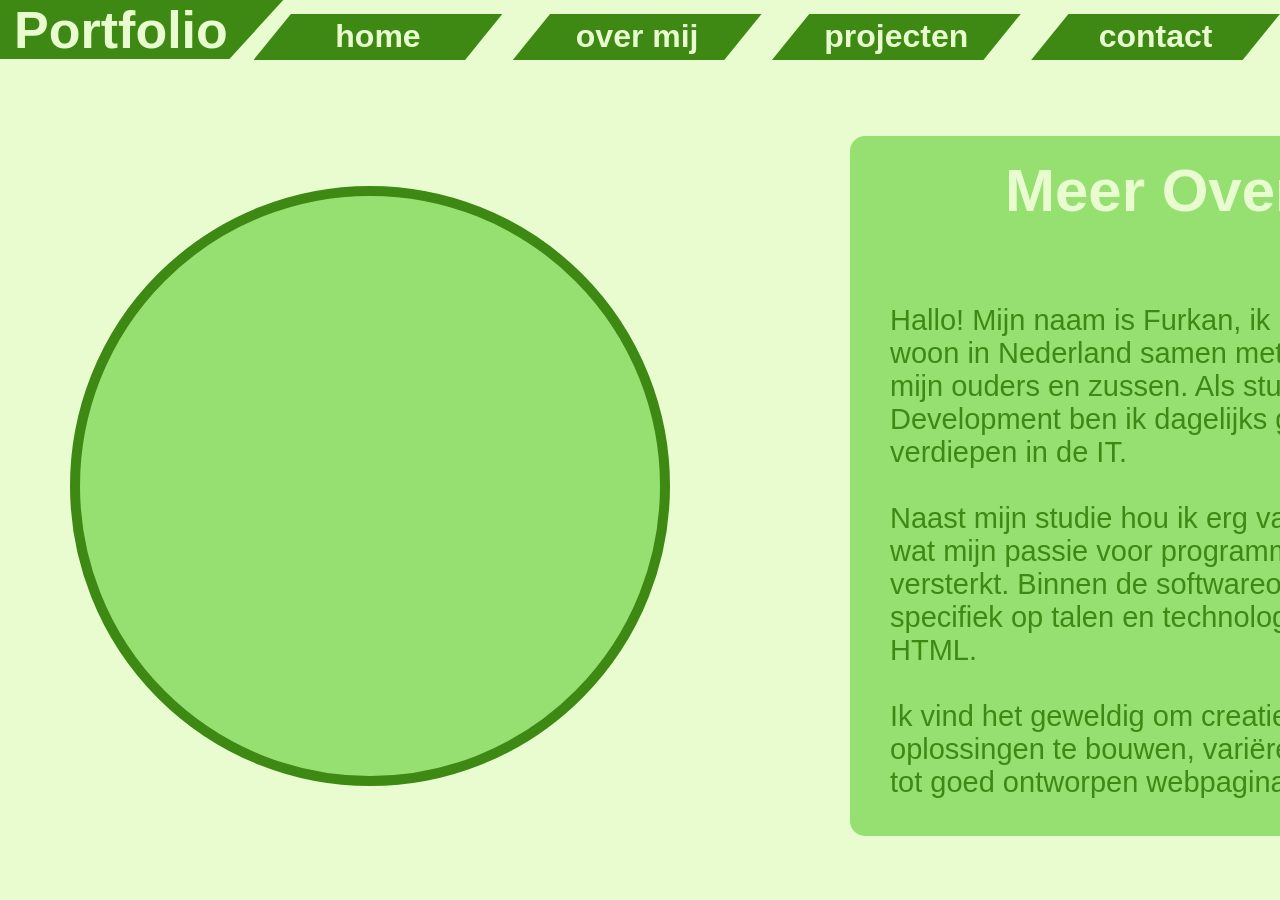
==== commit b600fb95: "final HOPE" ====
--- a/pages/aboutme.html
+++ b/pages/aboutme.html
@@ -4,17 +4,19 @@
     <meta charset="UTF-8" />
     <meta name="viewport" content="width=device-width, initial-scale=1.0" />
     <title>Over mij Pagina</title>
-    <link rel="stylesheet" href="/css/style.css" />
+    <link rel="stylesheet" href="../css/style.css" />
   </head>
   <body class="about-page">
     <header class="site-header">
       <a class="nav-logo">Portfolio</a>
-        <nav class="navigation" aria-label="Main navigation">
-          <a class="nav-link nav-home" href="/index.html">home</a>
-          <a class="nav-link nav-about" href="/pages/aboutme.html">over mij</a>
-          <a class="nav-link nav-projects" href="/pages/projecten.html">projecten</a>
-          <a class="nav-link nav-contact" href="/pages/contact.html">contact</a>
-        </nav>
+        <nav class="navigation">
+        <ul>
+          <li><a class="nav-link nav-home" href="../index.html">home</a></li>
+          <li><a class="nav-link nav-about" href="aboutme.html">over mij</a></li>
+          <li><a class="nav-link nav-projects" href="projecten.html">projecten</a></li>
+          <li><a class="nav-link nav-contact" href="contact.html">contact</a></li>
+        </ul>
+      </nav>
     </header>
       <main>
         <section>
@@ -38,7 +40,7 @@
           </div>
           <div class="portrait-frame2">
             <video autoplay muted loop playsinline>
-              <source src="/img/1000031771 - Trim.mp4" type="video/mp4" />
+              <source src="../img/1000031771 - Trim.mp4" type="video/mp4" />
             </video>
           </div>
         </section>
--- a/css/style.css
+++ b/css/style.css
@@ -45,19 +45,35 @@
 }
 
 .navigation {
-  display: grid;
-  grid-template-columns: 25% 25% 25% 25%;
+  display: block;
   margin-top: -3.6%;
   width: 81%;
   margin-left: 19%;
   height: 46px;
 }
 
+.navigation ul {
+  display: grid;
+  grid-template-columns: repeat(4, 25%);
+  width: 100%;
+  height: 100%;
+  margin: 0;
+  padding: 0;
+  list-style: none;
+}
+
+.navigation li {
+  min-width: 0;
+  height: 100%;
+  margin-left: 4%;
+}
+
 .navigation a {
   display: flex;
   align-items: center;
   justify-content: center;
   min-width: 0;
+  height: 100%;
   color: #e8fccf;
   font-weight: 700;
   text-decoration: none;
@@ -82,23 +98,6 @@
 .nav-link {
   font-size: 32px;
 }
-
-.nav-home {
-  margin-left: 4%;
-}
-
-.nav-about {
-  margin-left: 4%;
-}
-
-.nav-projects {
-  margin-left: 4%;
-}
-
-.nav-contact {
-  margin-left: 4%;
-}
-
 
 .content-block {
   display: flex;
@@ -330,41 +329,50 @@
   font-size: 40px;
 }
 
-.projects-page .projecten-table ul {
-  display: flex;
+.projects-page .projecten-table table {
   flex: 1;
-  flex-direction: column;
-  gap: 7px;
+  width: 100%;
   min-height: 0;
-  padding: 0;
-  margin: 0;
-  list-style: none;
+  table-layout: fixed;
+  border-spacing: 0;
   border-radius: 20px;
   background-color: #134611;
 }
 
-.projects-page .projecten-table li {
-  display: grid;
-  flex: 1;
-  grid-template-columns: 280px 323px;
-  gap: 7px;
-}
-
-.projects-page .projecten-table li span {
-  display: flex;
-  align-items: center;
+.projects-page .projecten-table td + td {
+  border-left: 7px solid #134611;
+}
+
+.projects-page .projecten-table tbody tr + tr td {
+  border-top: 7px solid #134611;
+}
+
+.projects-page .projecten-table td {
   font-size: larger;
   font-weight: bold;
   padding: 10px 20px;
-  background-color: #e8fccf;
-  color: #134611;
-}
-
-.projects-page li span.soon{
-  color: #e8fccf;
-}
-
-.projects-page li span.soon:hover{
+  vertical-align: middle;
+  background-color: #e8fccf;
+  color: #134611;
+}
+
+.projects-page .projecten-table .gorunmez {
+  position: absolute;
+  width: 1px;
+  height: 1px;
+  padding: 0;
+  margin: -1px;
+  overflow: hidden;
+  clip: rect(0, 0, 0, 0);
+  white-space: nowrap;
+  border: 0;
+}
+
+.projects-page .projecten-table .soon {
+  color: #e8fccf;
+}
+
+.projects-page .projecten-table .soon:hover {
   color: #134611;
 }
 
@@ -417,7 +425,7 @@
   width: 195px;
   border:none;
   background-color: #96e072;
-  background: url(/img/star-empty.png) center / cover no-repeat;
+  background: url(../../../img/star-empty.png) center / cover no-repeat;
   border-radius: 10px;
 }
 .projects-page .star-review::-moz-range-thumb {
@@ -427,7 +435,7 @@
     background: #134611;
     border: none;
 /*     border: 2px solid #3e8914; */
-    background: url(/img/star2.png) center / cover no-repeat;
+    background: url(../../../img/star2.png) center / cover no-repeat;
   }
 
 .projects-page .star #rating {
@@ -616,7 +624,7 @@
   display: flex;
   flex-direction: column;
   height: 100%;
-  width:100%;
+  width:100vw;
   background-color: #e8fccf;
 }
 
@@ -775,440 +783,3 @@
   border: 1px solid #134611;
   outline: 2px solid #134611;
 }
-
-@media (max-width: 1650px) {
-  .site-header {
-    display: flex;
-    align-items: center;
-    gap: 12px;
-    height: auto;
-    padding: 8px 12px 0;
-  }
-
-  .nav-logo {
-    display: flex;
-    flex: 0 0 auto;
-    align-items: center;
-    margin: 0;
-    padding: 2px 30px 2px 12px;
-    font-size: clamp(30px, 6vw, 42px);
-    white-space: nowrap;
-    clip-path: polygon(0 0, 100% 0, 88% 100%, 0 100%);
-  }
-
-  .navigation {
-    flex: 1;
-    grid-template-columns: repeat(4, minmax(0, 1fr));
-    gap: 4px;
-    width: 100%;
-    min-width: 0;
-    height: auto;
-    margin: 0;
-  }
-
-  .navigation a {
-    min-height: 44px;
-    padding: 4px;
-    font-size: clamp(15px, 2.5vw, 22px);
-    clip-path: polygon(15% 0, 100% 0, 85% 100%, 0 100%);
-    border-radius: 6px;
-  }
-
-  .nav-home,
-  .nav-about,
-  .nav-projects,
-  .nav-contact {
-    margin-left: 0;
-  }
-
-  .content-block {
-    justify-content: center;
-    padding: 32px 20px;
-  }
-
-  .profile-block {
-    width: min(777px, 100%);
-    min-height: min(760px, calc(100vh - 150px));
-    margin-right: 0;
-  }
-
-  .about-page main section {
-    display: grid;
-    grid-template-columns: minmax(0, 0.9fr) minmax(0, 1fr);
-    grid-template-areas: "video text";
-    align-items: center;
-    gap: 24px;
-    width: min(100% - 40px, 1100px);
-    margin: 32px auto;
-  }
-
-  .about-page .text-block {
-    grid-area: text;
-    height: auto;
-    width: 100%;
-    margin: 0;
-    padding: 20px;
-  }
-
-  .about-page .text-block h2 {
-    align-self: flex-start;
-    margin: 0 0 16px;
-    font-size: clamp(30px, 5vw, 48px);
-  }
-
-  .about-page .text-block p {
-    margin: 0;
-    font-size: clamp(17px, 2.3vw, 23px);
-    line-height: 1.45;
-  }
-
-  .about-page .portrait-frame2 {
-    grid-area: video;
-    width: 100%;
-    height: auto;
-    aspect-ratio: 1;
-    margin: 0;
-  }
-
-  .projects-page main {
-    flex-direction: column;
-    align-items: center;
-    gap: 24px;
-    width: 100%;
-    min-width: 0;
-    min-height: 0;
-    margin: 24px auto;
-    padding: 0 20px;
-  }
-
-  .projects-page main > section {
-    width: min(100%, 890px);
-  }
-
-  .projects-page .interview-block {
-    width: 100%;
-    height: auto;
-    margin: 0;
-    padding: 24px;
-  }
-
-  .projects-page .interview-block h2 {
-    font-size: clamp(36px, 6vw, 52px);
-  }
-
-  .projects-page .soru {
-    font-size: clamp(18px, 2.5vw, 22px);
-  }
-
-  .projects-page .cevap {
-    font-size: clamp(17px, 2.4vw, 21px);
-    margin-bottom: 16px;
-  }
-
-  .projects-page #tonytext {
-    margin-top: -70px;
-    margin-left: 115px;
-  }
-
-  .projects-page .projecten-table {
-    width: 100%;
-    height: auto;
-    min-height: 600px;
-    margin: 0;
-  }
-
-  .projects-page .projecten-table li {
-    grid-template-columns: repeat(2, minmax(0, 1fr));
-  }
-
-  .projects-page .projecten-table li span {
-    min-width: 0;
-    overflow-wrap: anywhere;
-    padding: 10px 12px;
-  }
-
-  .projects-page .star {
-    display: flex;
-    flex-direction: column;
-    align-items: flex-start;
-    gap: 4px;
-    width: 100%;
-    margin-top: 8px;
-  }
-
-  .projects-page .star-review {
-    margin: 0;
-    max-width: 100%;
-  }
-
-  .projects-page .star #rating {
-    margin: -38px 0 0 8px;
-  }
-
-  .project1 .anakare {
-    display: grid;
-    grid-template-columns: repeat(2, minmax(0, 1fr));
-    gap: 16px;
-    width: 100%;
-    height: auto;
-    padding: 20px;
-  }
-
-  .project1 .kare2,
-  .project1 .kare3,
-  .project1 .kare4,
-  .project1 .kare5 {
-    align-items: center;
-    width: 100%;
-    min-height: 180px;
-    height: auto;
-    margin: 0;
-    padding: 12px;
-  }
-
-  .project1 .anakare p {
-    margin: 0;
-    font-size: clamp(16px, 2.3vw, 21px);
-  }
-
-  .project1 .anakare #csspng,
-  .project1 .anakare #htmlpng,
-  .project1 .anakare #htmlpng2 {
-    position: static;
-    width: 100%;
-    height: auto;
-    max-height: 360px;
-    object-fit: contain;
-    border-width: 10px;
-    border-radius: 12px;
-  }
-
-  .contact-page .mainkare {
-    margin: 32px 0 0;
-    padding: 0 20px;
-  }
-
-  .contact-page .form {
-    width: min(100%, 850px);
-    height: 560px;
-    margin: 0;
-  }
-
-  .contact-page .form h2 {
-    margin: 0;
-    font-size: clamp(30px, 5vw, 42px);
-  }
-
-  .contact-page footer {
-    display: flex;
-    flex-direction: column;
-    width: calc(100% - 40px);
-    margin: 32px auto 24px;
-    padding: 10px 16px;
-    background-color: #96e072;
-    border-radius: 15px;
-  }
-
-  .contact-page .contact-block {
-    display: grid;
-    grid-template-columns: repeat(3, minmax(0, 1fr));
-    gap: 0;
-    width: 100%;
-    height: auto;
-    margin: 0;
-    background-color: transparent;
-  }
-
-  .contact-page .contact-block img {
-    justify-self: center;
-    margin: 0;
-  }
-
-  .contact-page .contact-block-text {
-    display: grid;
-    grid-template-columns: repeat(3, minmax(0, 1fr));
-    gap: 8px;
-    margin: 8px 0 0;
-  }
-
-  .contact-page .contact-block-text a {
-    min-width: 0;
-    overflow-wrap: anywhere;
-  }
-
-  .contact-page #mail {
-    margin: 0;
-    overflow-wrap: anywhere;
-  }
-}
-
-@media (max-width: 600px) {
-  .site-header {
-    flex-direction: column;
-    align-items: stretch;
-    gap: 8px;
-  }
-
-  .nav-logo {
-    align-self: center;
-    font-size: clamp(28px, 8vw, 36px);
-  }
-
-  .navigation a {
-    clip-path: polygon(8% 0, 100% 0, 92% 100%, 0 100%);
-  }
-
-  .navigation {
-    grid-template-columns: repeat(4, minmax(0, 1fr));
-  }
-
-  .navigation a {
-    padding: 4px 2px;
-    font-size: clamp(11px, 3.2vw, 15px);
-  }
-
-  .content-block {
-    padding: 24px 16px;
-  }
-
-  .profile-block {
-    display: flex;
-    min-height: 560px;
-    flex-direction: column;
-    align-items: center;
-    justify-content: space-between;
-    padding: 24px 16px;
-  }
-
-  .portrait-frame {
-    position: relative;
-    top: auto;
-    left: auto;
-    flex: 0 0 auto;
-    width: min(62vw, 280px);
-    margin-top: 20px;
-  }
-
-  .name-text {
-    position: relative;
-    top: auto;
-    left: auto;
-    width: 100%;
-    margin: 16px 0 0;
-    font-size: clamp(27px, 8vw, 38px);
-  }
-
-  .subtitle-text {
-    position: relative;
-    bottom: auto;
-    left: auto;
-    width: 100%;
-    margin: 8px 0 0;
-    font-size: clamp(19px, 5.5vw, 25px);
-  }
-
-  .interests-block {
-    position: relative;
-    right: auto;
-    bottom: auto;
-    left: auto;
-    flex-direction: column;
-    gap: 8px;
-    margin-top: 16px;
-    font-size: 18px;
-  }
-
-  .about-page main section {
-    grid-template-columns: minmax(0, 1fr);
-    grid-template-areas:
-      "video"
-      "text";
-    width: calc(100% - 32px);
-    margin: 24px auto;
-  }
-
-  .about-page .portrait-frame2 {
-    width: min(100%, 420px);
-    justify-self: center;
-  }
-
-  .projects-page main {
-    padding: 0 12px;
-  }
-
-  .projects-page .interview-block {
-    padding: 20px 16px;
-  }
-
-  .projects-page .projecten-table {
-    min-height: 0;
-    padding: 12px;
-  }
-
-  .projects-page .projecten-table h2 {
-    flex-basis: auto;
-    min-height: 90px;
-    padding: 16px;
-    font-size: 30px;
-  }
-
-  .projects-page .projecten-table li span {
-    padding: 8px;
-    font-size: 15px;
-  }
-
-  .project1 .anakare {
-    grid-template-columns: minmax(0, 1fr);
-    padding: 16px;
-  }
-
-  .project1 .kare2,
-  .project1 .kare3,
-  .project1 .kare4,
-  .project1 .kare5 {
-    min-height: 140px;
-  }
-
-  .project1 .anakare #csspng,
-  .project1 .anakare #htmlpng,
-  .project1 .anakare #htmlpng2 {
-    max-height: none;
-  }
-
-  .contact-page .mainkare {
-    padding: 0 16px;
-  }
-
-  .contact-page .form {
-    height: 540px;
-    gap: 20px;
-    padding: 24px 16px 16px;
-  }
-
-  .contact-page .inputs {
-    flex-direction: column;
-    gap: 12px;
-  }
-
-  .contact-page #name,
-  .contact-page #mail2 {
-    flex: 0 0 54px;
-    width: 100%;
-  }
-
-  .contact-page .contact-block {
-    width: 100%;
-  }
-
-  .contact-page .contact-block-text {
-    grid-template-columns: minmax(0, 1fr);
-    gap: 12px;
-    justify-items: center;
-    margin: 12px 0 0;
-  }
-
-  .contact-page footer {
-    width: calc(100% - 32px);
-    padding: 10px 12px;
-  }
-}
